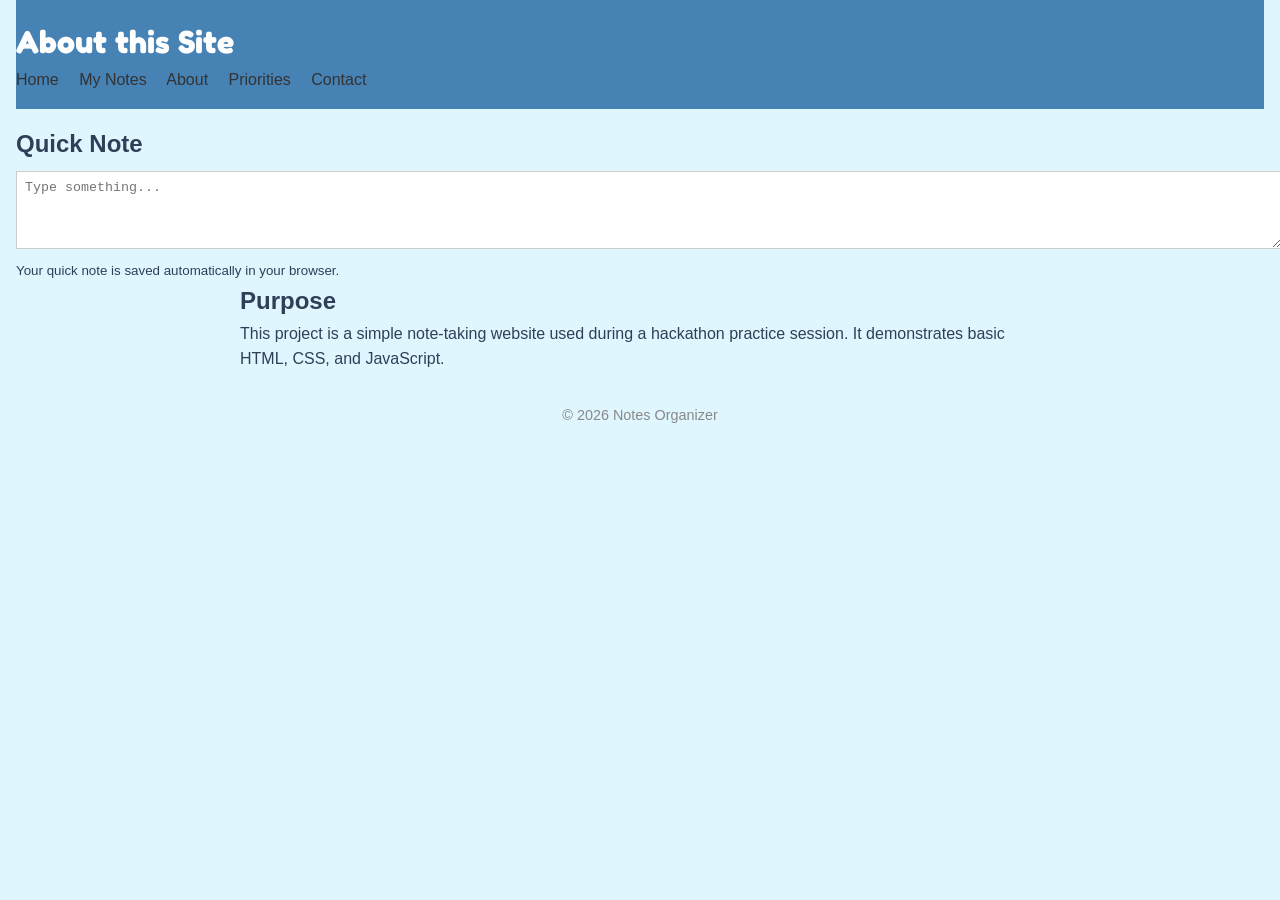
==== about.html @ 7d65b651 "nice" ====
<!DOCTYPE html>
<html lang="en">
<head>
    <meta charset="UTF-8">
    <meta name="viewport" content="width=device-width, initial-scale=1.0">
    <title>About - Notes Organizer</title>
    <link rel="stylesheet" href="styles.css">
</head>
<body>
    <header>
        <h1>About this Site</h1>
        <nav>
            <a href="index.html">Home</a>
            <a href="notes.html">My Notes</a>
            <a href="about.html">About</a>
            <a href="priorities.html">Priorities</a>
            <a href="contact.html">Contact</a>
        </nav>
    </header>
    <section id="quick-note">
        <h2>Quick Note</h2>
        <textarea id="quick-text" rows="4" placeholder="Type something..."></textarea>
        <p><small>Your quick note is saved automatically in your browser.</small></p>
    </section>
    <main>
        <section>
            <h2>Purpose</h2>
            <p>This project is a simple note-taking website used during a hackathon practice session. It demonstrates basic HTML, CSS, and JavaScript.</p>
        </section>
    </main>
    <footer>
        <p>&copy; 2026 Notes Organizer</p>
    </footer>
    <script src="main.js" defer></script>
</body>
</html>
---- styles.css ----
@import url('https://fonts.googleapis.com/css2?family=Fredoka+One&display=swap');

/* CSS Variables for theming */
:root {
    --bg-color: #E0F6FF;
    --header-bg: #4682B4;
    --text-color: #2E4057;
    --note-bg: #F0FFFF;
    --button-bg: #4682B4;
    --button-hover: #4169E1;
}

/* Basic reset and typography */
body, h1, h2, p, ul, li {
    margin: 0;
    padding: 0;
}
body {
    font-family: Arial, sans-serif;
    line-height: 1.6;
    background-color: var(--bg-color);
    color: var(--text-color);
    padding: 0 1rem;
}

header h1, header h2 {
    font-family: 'Fredoka One', cursive;
}
header {
    background-color: #4682B4; /* steel blue */
    color: #FFFFFF; /* white text for contrast */
    padding: 1rem 0;
    margin-bottom: 1rem;
}
nav a {
    color: #333;
    margin-right: 1rem;
    text-decoration: none;
}
nav a:hover {
    text-decoration: underline;
    color: #87CEEB; /* sky blue hover */
}
.dropdown {
    position: relative;
    display: inline-block;
}
.dropbtn {
    color: #FFFFFF;
    margin-right: 1rem;
    text-decoration: none;
}
.dropbtn:hover {
    text-decoration: underline;
    color: #87CEEB;
}
.dropdown-content {
    display: none;
    position: absolute;
    background-color: #4682B4;
    min-width: 160px;
    box-shadow: 0px 8px 16px 0px rgba(0,0,0,0.2);
    z-index: 1;
}
.dropdown-content a {
    color: #FFFFFF;
    padding: 12px 16px;
    text-decoration: none;
    display: block;
}
.dropdown-content a:hover {
    background-color: #4169E1;
}
.dropdown:hover .dropdown-content {
    display: block;
}
main {
    max-width: 800px;
    margin: auto;
}
footer {
    text-align: center;
    margin-top: 2rem;
    font-size: 0.9rem;
    color: #888;
}
#note-list ul {
    list-style-type: none;
}
#note-list li {
    background-color: #fffbea; /* pale yellow */
    margin-bottom: 0.5rem;
    padding: 0.5rem;
    border: 1px solid #eee;
}
#note-form form {
    display: flex;
    flex-direction: column;
}
#note-form input, #note-form textarea {
    margin-bottom: 0.5rem;
    padding: 0.5rem;
    border: 1px solid #ccc;
}
#note-form button {
    width: 100px;
    padding: 0.5rem;
    background-color: #FFC0CB; /* pastel pink */
    color: #333;
    border: 2px solid #FFC0CB;
    border-radius: 5px;
    cursor: pointer;
    transition: background-color 0.2s, border-color 0.2s;
}
#note-form button:hover {
    background-color: #FF69B4; /* darker pink */
    border-color: #FF69B4;
    box-shadow: 0 0 0 3px #FF69B4; /* outline effect */
}

#quick-note textarea {
    width: 100%;
    padding: 0.5rem;
    border: 1px solid #ccc;
    margin-top: 0.5rem;
}

@keyframes wave {
    0% { transform: translateX(-100%); opacity: 1; }
    50% { opacity: 1; }
    100% { transform: translateX(100%); opacity: 0; }
}

.wave-transition {
    position: fixed;
    top: 0;
    left: 0;
    width: 100%;
    height: 100%;
    background: linear-gradient(90deg, transparent, #87CEEB, transparent);
    animation: wave 1.5s ease-in-out;
    z-index: 9999;
    pointer-events: none;
}
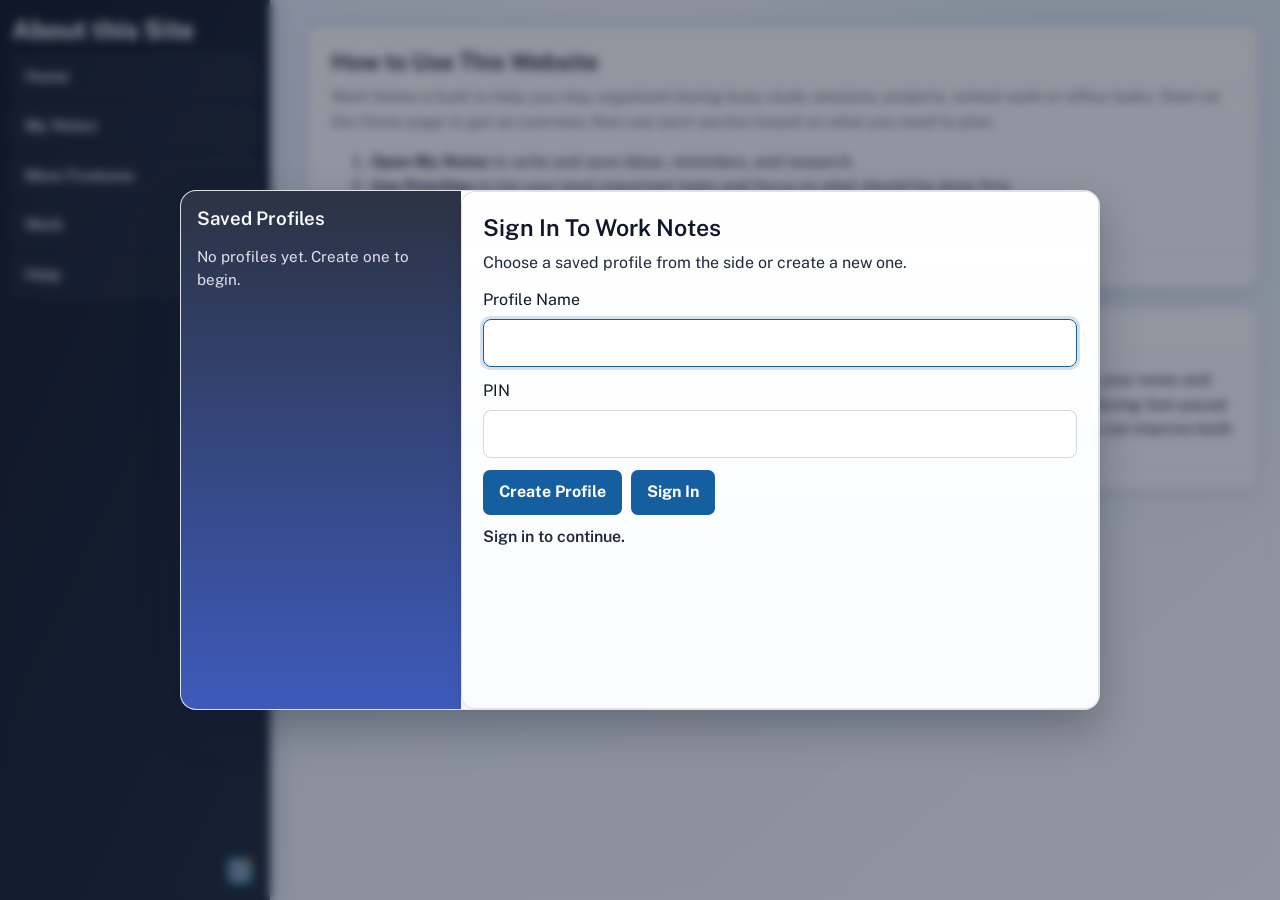
==== commit d9989def: "done most" ====
--- a/about.html
+++ b/about.html
@@ -3,7 +3,7 @@
 <head>
     <meta charset="UTF-8">
     <meta name="viewport" content="width=device-width, initial-scale=1.0">
-    <title>About - Notes Organizer</title>
+    <title>About - Work Notes</title>
     <link rel="stylesheet" href="styles.css">
 </head>
 <body>
@@ -12,24 +12,50 @@
         <nav>
             <a href="index.html">Home</a>
             <a href="notes.html">My Notes</a>
-            <a href="about.html">About</a>
-            <a href="priorities.html">Priorities</a>
-            <a href="contact.html">Contact</a>
+            <div class="dropdown">
+                <a href="#" class="dropbtn">More Features</a>
+                <div class="dropdown-content">
+                    <a href="wordle.html">Wordle</a>
+                    <a href="sudoku.html">Sudoku</a>
+                    <a href="songs.html">Songs</a>
+                </div>
+            </div>
+            <div class="dropdown">
+                <a href="#" class="dropbtn">Work</a>
+                <div class="dropdown-content">
+                    <a href="calendar.html">Calendar</a>
+                    <a href="priorities.html">Priorities</a>
+                    <a href="contact.html">Contacts</a>
+                </div>
+            </div>
+            <div class="dropdown">
+                <a href="#" class="dropbtn">Help</a>
+                <div class="dropdown-content">
+                    <a href="about.html">About</a>
+                    <a href="settings.html">Settings</a>
+                    <a href="contact.html">Contact</a>
+                </div>
+            </div>
         </nav>
     </header>
-    <section id="quick-note">
-        <h2>Quick Note</h2>
-        <textarea id="quick-text" rows="4" placeholder="Type something..."></textarea>
-        <p><small>Your quick note is saved automatically in your browser.</small></p>
-    </section>
     <main>
         <section>
-            <h2>Purpose</h2>
-            <p>This project is a simple note-taking website used during a hackathon practice session. It demonstrates basic HTML, CSS, and JavaScript.</p>
+            <h2>How to Use This Website</h2>
+            <p>Work Notes is built to help you stay organized during busy study sessions, projects, school work or office tasks. Start on the Home page to get an overview, then use each section based on what you need to plan.</p>
+            <ol>
+                <li><strong>Open My Notes</strong> to write and save ideas, reminders, and research.</li>
+                <li><strong>Use Priorities</strong> to list your most important tasks and focus on what should be done first.</li>
+                <li><strong>Visit Settings</strong> to adjust your experience if options are available.</li>
+                <li><strong>Use Contact</strong> if you need support or want to share feedback.</li>
+            </ol>
+        </section>
+        <section>
+            <h2>Why It Is Important</h2>
+            <p>Good organization reduces stress, saves time, and helps you make better decisions. This website keeps your notes and priorities in one place so you can quickly capture ideas, track what matters most, and stay productive. During fast-paced environments like study sessions, projects, school work, or office tasks, having a simple system like this can improve both your focus and your results.</p>
         </section>
     </main>
     <footer>
-        <p>&copy; 2026 Notes Organizer</p>
+        <p>&copy; 2026 Work Notes</p>
     </footer>
     <script src="main.js" defer></script>
 </body>
--- a/styles.css
+++ b/styles.css
@@ -1,144 +1,1235 @@
-@import url('https://fonts.googleapis.com/css2?family=Fredoka+One&display=swap');
-
-/* CSS Variables for theming */
+@import url('https://fonts.googleapis.com/css2?family=Public+Sans:wght@400;500;600;700&display=swap');
+
 :root {
-    --bg-color: #E0F6FF;
-    --header-bg: #4682B4;
-    --text-color: #2E4057;
-    --note-bg: #F0FFFF;
-    --button-bg: #4682B4;
-    --button-hover: #4169E1;
-}
-
-/* Basic reset and typography */
-body, h1, h2, p, ul, li {
+    --bg-color: #f3f6fa;
+    --page-glow: rgba(255, 255, 255, 0.55);
+    --bg-gradient-start: #f8fafd;
+    --bg-gradient-mid: #eef3f9;
+    --bg-gradient-end: #fbfdff;
+    --header-bg: #0f172a;
+    --header-gradient-start: #111827;
+    --header-gradient-end: #1e293b;
+    --text-color: #0f172a;
+    --header-text-color: #FFFFFF;
+    --nav-link-color: #FFFFFF;
+    --nav-hover-color: #bfdbfe;
+    --help-button-bg: #FFFFFF;
+    --help-button-text: #0f172a;
+    --help-button-border: #334155;
+    --help-button-hover-bg: #1e293b;
+    --help-button-hover-text: #FFFFFF;
+    --dropdown-link-color: #0f172a;
+    --dropdown-hover-bg: #e2e8f0;
+    --note-bg: #f8fafc;
+    --button-bg: #155fa0;
+    --button-hover: #0f4f87;
+    --surface-color: rgba(255, 255, 255, 0.99);
+    --surface-gradient-start: rgba(255, 255, 255, 1);
+    --surface-gradient-end: rgba(250, 252, 255, 0.98);
+    --surface-border: rgba(100, 116, 139, 0.2);
+    --field-bg: rgba(255, 255, 255, 0.98);
+    --field-border: rgba(100, 116, 139, 0.28);
+    --item-bg: rgba(248, 250, 252, 0.95);
+    --item-border: rgba(100, 116, 139, 0.22);
+    --muted-text-color: rgba(51, 65, 85, 0.76);
+    --focus-ring: rgba(21, 95, 160, 0.18);
+    --shadow-soft: 0 6px 16px rgba(15, 23, 42, 0.08);
+    --radius-md: 10px;
+    --radius-lg: 12px;
+    --layout-max: 1120px;
+}
+
+* {
+    box-sizing: border-box;
+}
+
+html,
+body {
     margin: 0;
     padding: 0;
 }
+
+html {
+    scroll-behavior: smooth;
+}
+
 body {
-    font-family: Arial, sans-serif;
-    line-height: 1.6;
+    min-height: 100vh;
+    display: flex;
+    flex-direction: column;
+    font-family: 'Public Sans', 'Segoe UI', sans-serif;
+    line-height: 1.55;
+    color: var(--text-color);
     background-color: var(--bg-color);
-    color: var(--text-color);
-    padding: 0 1rem;
-}
-
-header h1, header h2 {
-    font-family: 'Fredoka One', cursive;
-}
+    background-image:
+        radial-gradient(circle at 12% 8%, rgba(37, 99, 235, 0.08), transparent 34%),
+        radial-gradient(circle at 88% 16%, rgba(2, 132, 199, 0.08), transparent 31%),
+        linear-gradient(140deg, var(--bg-gradient-start) 0%, var(--bg-gradient-mid) 45%, var(--bg-gradient-end) 100%),
+        linear-gradient(180deg, var(--page-glow), rgba(255, 255, 255, 0) 220px);
+}
+
+body.has-mini-player {
+    padding-bottom: 0;
+}
+
+body.auth-locked {
+    overflow: hidden;
+}
+
+#auth-gate {
+    position: fixed;
+    inset: 0;
+    background: rgba(15, 23, 42, 0.45);
+    backdrop-filter: blur(5px);
+    z-index: 1000;
+    display: none;
+    align-items: center;
+    justify-content: center;
+    padding: 1rem;
+}
+
+#auth-gate.visible {
+    display: flex;
+}
+
+.auth-card {
+    width: min(920px, 100%);
+    min-height: min(520px, 92vh);
+    border-radius: 16px;
+    overflow: hidden;
+    border: 1px solid var(--surface-border);
+    background: var(--surface-color);
+    box-shadow: 0 18px 40px rgba(15, 23, 42, 0.3);
+    display: grid;
+    grid-template-columns: minmax(220px, 280px) 1fr;
+}
+
+.auth-profiles {
+    background: linear-gradient(180deg, rgba(15, 23, 42, 0.88), rgba(30, 64, 175, 0.86));
+    color: #f8fafc;
+    padding: 1rem;
+}
+
+.auth-profiles h3 {
+    margin-bottom: 0.9rem;
+}
+
+#auth-profile-list {
+    display: grid;
+    gap: 0.5rem;
+}
+
+.auth-profile-item {
+    width: 100%;
+    text-align: left;
+    border: 1px solid rgba(248, 250, 252, 0.28);
+    background: rgba(248, 250, 252, 0.1);
+}
+
+.auth-profile-item:hover {
+    background: rgba(248, 250, 252, 0.18);
+}
+
+.auth-empty {
+    color: rgba(248, 250, 252, 0.88);
+    font-size: 0.95rem;
+}
+
+.auth-signin {
+    padding: 1.3rem;
+}
+
+.auth-signin p {
+    margin-bottom: 0.8rem;
+}
+
+.auth-actions {
+    display: flex;
+    flex-wrap: wrap;
+    gap: 0.55rem;
+}
+
+#auth-message {
+    min-height: 1.25rem;
+    margin-top: 0.65rem;
+    font-weight: 600;
+}
+
+.profile-chip {
+    margin-left: auto;
+    display: inline-flex;
+    align-items: center;
+    gap: 0.45rem;
+    padding: 0.3rem 0.5rem;
+    border-radius: 999px;
+    border: 1px solid rgba(255, 255, 255, 0.35);
+    color: var(--header-text-color);
+    font-size: 0.88rem;
+    background: rgba(15, 23, 42, 0.2);
+}
+
+.profile-chip button {
+    padding: 0.25rem 0.55rem;
+    border-radius: 999px;
+    font-size: 0.8rem;
+}
+
+h1,
+h2,
+h3 {
+    margin: 0;
+    line-height: 1.25;
+}
+
+h1 {
+    font-family: 'Public Sans', 'Segoe UI', sans-serif;
+    font-weight: 700;
+    letter-spacing: -0.01em;
+}
+
+h2,
+h3 {
+    font-family: 'Public Sans', 'Segoe UI', sans-serif;
+    font-weight: 600;
+    margin-bottom: 0.7rem;
+}
+
+p {
+    margin: 0;
+}
+
 header {
-    background-color: #4682B4; /* steel blue */
-    color: #FFFFFF; /* white text for contrast */
-    padding: 1rem 0;
-    margin-bottom: 1rem;
-}
-nav a {
-    color: #333;
-    margin-right: 1rem;
+    position: sticky;
+    top: 0;
+    z-index: 60;
+    background-color: rgba(15, 23, 42, 0.88);
+    background-image: linear-gradient(115deg, var(--header-gradient-start), var(--header-gradient-end));
+    color: var(--header-text-color);
+    box-shadow: 0 3px 12px rgba(15, 23, 42, 0.2);
+    border-bottom: 1px solid rgba(148, 163, 184, 0.24);
+    backdrop-filter: blur(8px);
+}
+
+header::after {
+    content: '';
+    position: absolute;
+    right: 1rem;
+    top: 0.65rem;
+    width: 30px;
+    height: 30px;
+    background-image: url('notes-logo.svg');
+    background-size: contain;
+    background-repeat: no-repeat;
+    background-position: center;
+    opacity: 0.82;
+}
+
+header h1 {
+    width: min(var(--layout-max), calc(100% - 2.2rem));
+    margin: 0 auto;
+    padding: 0.9rem 0 0.55rem;
+    font-size: clamp(1.15rem, 2.4vw, 1.62rem);
+}
+
+nav {
+    width: min(var(--layout-max), calc(100% - 2.2rem));
+    margin: 0 auto;
+    padding: 0 0 0.8rem;
+    display: flex;
+    flex-wrap: wrap;
+    align-items: center;
+    gap: 0.45rem 0.6rem;
+}
+
+nav > a,
+.dropbtn {
+    color: var(--nav-link-color);
     text-decoration: none;
-}
-nav a:hover {
-    text-decoration: underline;
-    color: #87CEEB; /* sky blue hover */
-}
+    font-weight: 600;
+    letter-spacing: 0.01em;
+    opacity: 0.96;
+    transition: opacity 0.2s ease, color 0.2s ease, background-color 0.2s ease;
+    padding: 0.35rem 0.7rem;
+    border-radius: 999px;
+    border: 1px solid transparent;
+}
+
+nav > a:hover,
+.dropbtn:hover {
+    color: var(--nav-hover-color);
+    opacity: 1;
+    background-color: rgba(255, 255, 255, 0.09);
+    border-color: rgba(203, 213, 225, 0.2);
+}
+
 .dropdown {
     position: relative;
-    display: inline-block;
-}
-.dropbtn {
-    color: #FFFFFF;
-    margin-right: 1rem;
-    text-decoration: none;
-}
-.dropbtn:hover {
-    text-decoration: underline;
-    color: #87CEEB;
-}
+}
+
 .dropdown-content {
     display: none;
     position: absolute;
-    background-color: #4682B4;
-    min-width: 160px;
-    box-shadow: 0px 8px 16px 0px rgba(0,0,0,0.2);
-    z-index: 1;
-}
+    top: calc(100% + 0.45rem);
+    left: 0;
+    min-width: 220px;
+    overflow: hidden;
+    border-radius: var(--radius-md);
+    border: 1px solid rgba(148, 163, 184, 0.35);
+    background-color: #ffffff;
+    box-shadow: 0 14px 30px rgba(15, 23, 42, 0.2);
+    z-index: 20;
+}
+
 .dropdown-content a {
-    color: #FFFFFF;
-    padding: 12px 16px;
-    text-decoration: none;
     display: block;
-}
+    padding: 0.7rem 0.95rem;
+    color: var(--dropdown-link-color);
+}
+
 .dropdown-content a:hover {
-    background-color: #4169E1;
-}
-.dropdown:hover .dropdown-content {
+    background-color: var(--dropdown-hover-bg);
+}
+
+.dropdown.open .dropdown-content {
     display: block;
 }
+
+main,
+#quick-note {
+    width: min(var(--layout-max), calc(100% - 2.2rem));
+    margin: 1.4rem auto 0;
+}
+
 main {
-    max-width: 800px;
-    margin: auto;
-}
-footer {
-    text-align: center;
-    margin-top: 2rem;
+    display: grid;
+    gap: 1.2rem;
+}
+
+section {
+    background-color: var(--surface-color);
+    background-image: linear-gradient(180deg, var(--surface-gradient-start), var(--surface-gradient-end));
+    border: 1px solid var(--surface-border);
+    border-radius: 14px;
+    box-shadow: var(--shadow-soft), inset 0 1px 0 rgba(255, 255, 255, 0.55);
+    padding: 1.35rem 1.45rem;
+}
+
+section h2 {
+    font-size: clamp(1.1rem, 2vw, 1.45rem);
+    margin-bottom: 0.55rem;
+}
+
+main > section:first-child {
+    border-top: 3px solid rgba(21, 95, 160, 0.22);
+}
+
+main > section:first-child p {
+    color: var(--muted-text-color);
+}
+
+section > p,
+section li {
+    color: #1e293b;
+}
+
+a {
+    color: var(--button-bg);
+}
+
+a:hover {
+    color: var(--button-hover);
+}
+
+small {
+    color: var(--muted-text-color);
+}
+
+input,
+textarea,
+select,
+button {
+    font: inherit;
+}
+
+input,
+textarea,
+select {
+    width: 100%;
+    margin-top: 0.35rem;
+    margin-bottom: 0.75rem;
+    padding: 0.68rem 0.78rem;
+    border: 1px solid var(--field-border);
+    border-radius: 8px;
+    background: var(--field-bg);
+    color: var(--text-color);
+}
+
+input:focus,
+textarea:focus,
+select:focus {
+    outline: none;
+    border-color: var(--button-bg);
+    box-shadow: 0 0 0 3px var(--focus-ring);
+}
+
+button {
+    border: 0;
+    border-radius: 7px;
+    padding: 0.62rem 1rem;
+    background-color: var(--button-bg);
+    color: #ffffff;
+    font-weight: 700;
+    cursor: pointer;
+    transition: background-color 0.2s ease, box-shadow 0.2s ease;
+}
+
+button:hover {
+    background-color: var(--button-hover);
+    box-shadow: 0 4px 10px rgba(15, 23, 42, 0.18);
+}
+
+button:active {
+    box-shadow: inset 0 1px 2px rgba(15, 23, 42, 0.2);
+}
+
+#new-note,
+#new-priority {
+    display: grid;
+    gap: 0.15rem;
+}
+
+#quick-note textarea {
+    min-height: 120px;
+}
+
+#note-list ul,
+#priorities {
+    margin: 0.7rem 0 0;
+    padding: 0;
+    list-style: none;
+    border-radius: var(--radius-md);
+}
+
+#contact-list ul {
+    margin: 0.7rem 0 0;
+    padding: 0;
+    list-style: none;
+    border-radius: var(--radius-md);
+}
+
+#timezone-list {
+    margin: 0.7rem 0 0;
+    padding: 0;
+    list-style: none;
+    border-radius: var(--radius-md);
+}
+
+#note-list li,
+#priority-list li {
+    margin-bottom: 0.65rem;
+    border-radius: var(--radius-md);
+    border: 1px solid var(--item-border);
+    padding: 0.82rem 0.9rem;
+    background: var(--item-bg);
+    display: grid;
+    gap: 0.25rem;
+    border-left: 4px solid rgba(21, 95, 160, 0.28);
+    transition: box-shadow 0.18s ease, border-color 0.18s ease;
+}
+
+#contact-list li {
+    margin-bottom: 0.65rem;
+    border-radius: var(--radius-md);
+    border: 1px solid var(--item-border);
+    padding: 0.82rem 0.9rem;
+    background: var(--item-bg);
+    display: grid;
+    gap: 0.25rem;
+    border-left: 4px solid rgba(21, 95, 160, 0.28);
+    transition: box-shadow 0.18s ease, border-color 0.18s ease;
+}
+
+#timezone-list li {
+    margin-bottom: 0.65rem;
+    border-radius: var(--radius-md);
+    border: 1px solid var(--item-border);
+    padding: 0.82rem 0.9rem;
+    background: var(--item-bg);
+    display: grid;
+    gap: 0.25rem;
+    border-left: 4px solid rgba(21, 95, 160, 0.28);
+    transition: box-shadow 0.18s ease, border-color 0.18s ease;
+}
+
+#note-list li:hover,
+#priority-list li:hover,
+#contact-list li:hover,
+#timezone-list li:hover {
+    border-color: rgba(21, 95, 160, 0.35);
+    box-shadow: 0 6px 14px rgba(15, 23, 42, 0.1);
+}
+
+#timezone-list li strong {
+    display: block;
+    margin-bottom: 0.2rem;
+}
+
+#timezone-list li p {
+    margin-top: 0.2rem;
+}
+
+#timezone-list li button {
+    margin-top: 0.5rem;
+    width: auto;
+    padding: 0.38rem 0.65rem;
+    font-size: 0.88rem;
+}
+
+#timezone-viewer form {
+    margin-top: 0.65rem;
+}
+
+#timezone-error {
+    min-height: 1.1rem;
+    margin-top: 0.35rem;
+    color: #b91c1c;
+    font-size: 0.92rem;
+}
+
+#contact-list li strong {
+    display: block;
+    margin-bottom: 0.3rem;
+    font-size: 1.02rem;
+}
+
+#contact-list li p {
+    margin-top: 0.24rem;
+    color: var(--text-color);
+}
+
+#contact-list li button {
+    margin-top: 0.6rem;
+    width: auto;
+    padding: 0.42rem 0.72rem;
     font-size: 0.9rem;
-    color: #888;
-}
-#note-list ul {
-    list-style-type: none;
-}
-#note-list li {
-    background-color: #fffbea; /* pale yellow */
+}
+
+#priority-list li strong {
+    display: block;
+    margin-top: 0.22rem;
+    font-size: 1.04rem;
+    font-weight: 700;
+    color: var(--text-color);
+}
+
+#priority-list li p {
+    margin-top: 0.4rem;
+    color: var(--text-color);
+    line-height: 1.5;
+}
+
+.priority-meta {
+    display: inline-block;
+    margin-bottom: 0.12rem;
+    padding: 0.18rem 0.52rem;
+    border-radius: 999px;
+    font-size: 0.76rem;
+    font-weight: 700;
+    letter-spacing: 0.03em;
+    text-transform: uppercase;
+    color: var(--muted-text-color);
+    background-color: rgba(148, 163, 184, 0.18);
+}
+
+#priority-list li button {
+    margin-top: 0.65rem;
+    width: auto;
+    padding: 0.42rem 0.72rem;
+    font-size: 0.92rem;
+}
+
+#priority-chart {
+    margin-top: 0.2rem;
+}
+
+#priority-chart h2 {
+    margin-bottom: 0.65rem;
+}
+
+#chartCanvas {
+    width: 100% !important;
+    height: 320px !important;
+}
+
+#theme-form {
+    margin-top: 0.9rem;
+}
+
+#alarm-form,
+#custom-theme-form {
+    margin-top: 0.9rem;
+}
+
+#theme-form label {
+    display: flex;
+    align-items: center;
+    gap: 0.55rem;
+    margin-bottom: 0.45rem;
+}
+
+#theme-form input[type='radio'] {
+    width: auto;
+    margin: 0;
+}
+
+#theme-form br {
+    display: none;
+}
+
+.palette-grid {
+    display: grid;
+    grid-template-columns: repeat(2, minmax(180px, 1fr));
+    gap: 0.6rem 0.9rem;
+    margin-bottom: 0.75rem;
+}
+
+#custom-theme-form input[type='color'] {
+    height: 42px;
+    padding: 0.25rem;
+    cursor: pointer;
+}
+
+#custom-theme-form button,
+#alarm-form button {
+    margin-right: 0.5rem;
     margin-bottom: 0.5rem;
-    padding: 0.5rem;
-    border: 1px solid #eee;
-}
-#note-form form {
+}
+
+#wordle-game p {
+    margin-bottom: 0.75rem;
+}
+
+#wordle-form {
     display: flex;
-    flex-direction: column;
-}
-#note-form input, #note-form textarea {
+    flex-wrap: wrap;
+    align-items: center;
+    gap: 0.6rem;
+    margin-bottom: 0.55rem;
+}
+
+#wordle-form label {
+    flex-basis: 100%;
+    font-weight: 600;
+}
+
+#wordle-form input {
+    width: 190px;
+    margin: 0;
+    text-transform: uppercase;
+    letter-spacing: 0.1em;
+    font-weight: 700;
+}
+
+#wordle-form button {
+    margin: 0;
+}
+
+#wordle-status {
+    min-height: 1.35rem;
+    margin: 0.3rem 0 0.85rem;
+    font-weight: 600;
+}
+
+#wordle-board {
+    display: grid;
+    gap: 0.5rem;
+}
+
+.wordle-row {
+    display: grid;
+    grid-template-columns: repeat(5, minmax(46px, 62px));
+    gap: 0.42rem;
+}
+
+.wordle-tile {
+    aspect-ratio: 1 / 1;
+    border: 1px solid var(--field-border);
+    border-radius: 8px;
+    display: grid;
+    place-items: center;
+    font-family: 'Public Sans', 'Segoe UI', sans-serif;
+    font-size: 1.24rem;
+    font-weight: 700;
+    text-transform: uppercase;
+    background: rgba(255, 255, 255, 0.75);
+}
+
+.wordle-tile.correct {
+    background: #2f855a;
+    color: #ffffff;
+    border-color: #2f855a;
+}
+
+.wordle-tile.present {
+    background: #b7791f;
+    color: #ffffff;
+    border-color: #b7791f;
+}
+
+.wordle-tile.absent {
+    background: #4a5568;
+    color: #ffffff;
+    border-color: #4a5568;
+}
+
+#sudoku-game p {
+    margin-bottom: 0.75rem;
+}
+
+#calendar-controls {
+    display: flex;
+    flex-wrap: wrap;
+    align-items: center;
+    gap: 0.55rem;
+    margin: 0.7rem 0;
+}
+
+#calendar-controls strong {
+    font-family: 'Public Sans', 'Segoe UI', sans-serif;
+    font-size: 1.04rem;
+    margin-right: 0.25rem;
+}
+
+#calendar-controls button {
+    margin: 0;
+}
+
+#calendar-grid {
+    display: grid;
+    grid-template-columns: repeat(7, minmax(40px, 1fr));
+    gap: 0.42rem;
+}
+
+.calendar-cell {
+    border: 1px solid var(--item-border);
+    border-radius: 8px;
+    min-height: 42px;
+    display: grid;
+    place-items: center;
+    background: var(--item-bg);
+    font-weight: 600;
+}
+
+.calendar-weekday {
+    background: rgba(148, 163, 184, 0.2);
+    font-size: 0.86rem;
+    text-transform: uppercase;
+    letter-spacing: 0.03em;
+}
+
+.calendar-empty {
+    background: transparent;
+    border-style: dashed;
+    opacity: 0.5;
+}
+
+.calendar-today {
+    border-color: var(--button-bg);
+    box-shadow: 0 0 0 2px var(--focus-ring);
+}
+
+#songs-player h3 {
     margin-bottom: 0.5rem;
-    padding: 0.5rem;
-    border: 1px solid #ccc;
-}
-#note-form button {
-    width: 100px;
-    padding: 0.5rem;
-    background-color: #FFC0CB; /* pastel pink */
-    color: #333;
-    border: 2px solid #FFC0CB;
-    border-radius: 5px;
-    cursor: pointer;
-    transition: background-color 0.2s, border-color 0.2s;
-}
-#note-form button:hover {
-    background-color: #FF69B4; /* darker pink */
-    border-color: #FF69B4;
-    box-shadow: 0 0 0 3px #FF69B4; /* outline effect */
-}
-
-#quick-note textarea {
+}
+
+#songs-player p {
+    margin-bottom: 0.8rem;
+}
+
+#songs-player label {
+    display: block;
+    margin-bottom: 0.25rem;
+    font-weight: 600;
+}
+
+#song-search-form {
+    display: grid;
+    gap: 0.15rem;
+    margin-bottom: 0.55rem;
+    max-width: 540px;
+}
+
+#song-search-form button {
+    width: fit-content;
+}
+
+#song-search-status {
+    min-height: 1.2rem;
+    margin-bottom: 0.7rem;
+    color: var(--muted-text-color);
+    font-weight: 600;
+}
+
+#song-select {
+    max-width: 420px;
+    margin-bottom: 0.8rem;
+}
+
+.video-embed {
+    position: relative;
     width: 100%;
-    padding: 0.5rem;
-    border: 1px solid #ccc;
-    margin-top: 0.5rem;
-}
-
-@keyframes wave {
-    0% { transform: translateX(-100%); opacity: 1; }
-    50% { opacity: 1; }
-    100% { transform: translateX(100%); opacity: 0; }
-}
-
-.wave-transition {
-    position: fixed;
-    top: 0;
-    left: 0;
+    max-width: 720px;
+    aspect-ratio: 16 / 9;
+    border-radius: var(--radius-md);
+    overflow: hidden;
+    border: 1px solid var(--field-border);
+    background: rgba(15, 23, 42, 0.25);
+}
+
+.video-embed iframe {
     width: 100%;
     height: 100%;
-    background: linear-gradient(90deg, transparent, #87CEEB, transparent);
-    animation: wave 1.5s ease-in-out;
-    z-index: 9999;
-    pointer-events: none;
-}+    border: 0;
+}
+
+#sudoku-controls {
+    display: flex;
+    flex-wrap: wrap;
+    gap: 0.5rem;
+    margin-bottom: 0.65rem;
+}
+
+#sudoku-controls button {
+    margin: 0;
+}
+
+#sudoku-controls label {
+    align-self: center;
+    font-weight: 600;
+}
+
+#sudoku-difficulty {
+    width: auto;
+    min-width: 120px;
+    margin: 0;
+    padding: 0.45rem 0.5rem;
+}
+
+#sudoku-status {
+    min-height: 1.3rem;
+    margin-bottom: 0.45rem;
+    font-weight: 600;
+}
+
+#sudoku-stats {
+    display: flex;
+    flex-wrap: wrap;
+    gap: 0.9rem;
+    margin-bottom: 0.8rem;
+}
+
+#sudoku-stats span {
+    font-size: 0.95rem;
+}
+
+#sudoku-stats strong {
+    font-family: 'Public Sans', 'Segoe UI', sans-serif;
+}
+
+#sudoku-board {
+    display: grid;
+    grid-template-columns: repeat(9, 44px);
+    gap: 0;
+    width: fit-content;
+    border: 2px solid #334155;
+    border-radius: 10px;
+    overflow: hidden;
+    background: rgba(255, 255, 255, 0.86);
+}
+
+.sudoku-cell {
+    width: 44px;
+    height: 44px;
+    margin: 0;
+    border: 1px solid rgba(51, 65, 85, 0.2);
+    border-radius: 0;
+    text-align: center;
+    font-family: 'Public Sans', 'Segoe UI', sans-serif;
+    font-size: 1.08rem;
+    font-weight: 700;
+    padding: 0;
+}
+
+.sudoku-cell.given {
+    background: rgba(51, 65, 85, 0.14);
+    color: #1f2937;
+}
+
+.sudoku-cell.hint-fill {
+    background: rgba(16, 185, 129, 0.2);
+}
+
+.sudoku-cell.invalid {
+    background: rgba(220, 38, 38, 0.2);
+    border-color: rgba(220, 38, 38, 0.5);
+}
+
+.sudoku-cell.block-right {
+    border-right: 2px solid #334155;
+}
+
+.sudoku-cell.block-bottom {
+    border-bottom: 2px solid #334155;
+}
+
+footer {
+    margin-top: auto;
+    width: min(var(--layout-max), calc(100% - 2.2rem));
+    text-align: center;
+    padding: 1.6rem 0 1.8rem;
+    color: var(--muted-text-color);
+    font-size: 0.92rem;
+    border-top: 1px solid rgba(148, 163, 184, 0.28);
+    margin-top: 1.6rem;
+}
+
+#mini-song-player {
+    position: fixed;
+    left: 1rem;
+    top: 1rem;
+    width: 520px;
+    height: 260px;
+    min-width: 50px;
+    min-height: 50px;
+    max-width: calc(100vw - 0.8rem);
+    max-height: calc(100vh - 0.8rem);
+    border-radius: var(--radius-lg);
+    border: 1px solid var(--surface-border);
+    background: var(--surface-color);
+    box-shadow: 0 14px 24px rgba(15, 23, 42, 0.26);
+    padding: 0.7rem 0.8rem;
+    z-index: 90;
+    resize: both;
+    overflow: auto;
+}
+
+.mini-song-top {
+    display: flex;
+    flex-wrap: wrap;
+    gap: 0.45rem 0.7rem;
+    align-items: center;
+    margin-bottom: 0.45rem;
+    cursor: move;
+    user-select: none;
+    touch-action: none;
+}
+
+.mini-song-top.dragging {
+    cursor: grabbing;
+}
+
+.mini-song-controls {
+    display: flex;
+    align-items: center;
+    gap: 0.55rem;
+}
+
+.mini-song-controls a {
+    font-weight: 700;
+}
+
+.mini-song-controls button {
+    margin: 0;
+}
+
+.mini-song-settings {
+    margin-top: 0.55rem;
+    display: flex;
+    flex-wrap: wrap;
+    align-items: center;
+    gap: 0.5rem 0.7rem;
+}
+
+.mini-song-settings label {
+    font-weight: 600;
+}
+
+#mini-song-size {
+    width: 130px;
+    margin: 0;
+}
+
+#mini-song-size-value {
+    min-width: 48px;
+    font-weight: 700;
+    color: var(--muted-text-color);
+}
+
+.mini-song-toggle {
+    display: inline-flex;
+    align-items: center;
+    gap: 0.35rem;
+}
+
+.mini-song-toggle input {
+    width: auto;
+    margin: 0;
+}
+
+.mini-song-image {
+    margin-top: 0.6rem;
+    border-radius: var(--radius-md);
+    overflow: hidden;
+    border: 1px solid var(--field-border);
+    background: rgba(15, 23, 42, 0.2);
+}
+
+.mini-song-image.hidden {
+    display: none;
+}
+
+.mini-song-image img {
+    display: block;
+    width: 100%;
+    max-height: 96px;
+    object-fit: cover;
+}
+
+.mini-song-embed {
+    margin-top: 0.6rem;
+    border-radius: var(--radius-md);
+    overflow: hidden;
+    border: 1px solid var(--field-border);
+    background: rgba(15, 23, 42, 0.25);
+}
+
+.mini-song-embed.hidden {
+    display: none;
+}
+
+.mini-song-embed iframe {
+    width: 100%;
+    height: 160px;
+    border: 0;
+}
+
+@media (max-width: 760px) {
+    .auth-card {
+        grid-template-columns: 1fr;
+    }
+
+    header h1 {
+        font-size: 1.25rem;
+    }
+
+    header::after {
+        width: 28px;
+        height: 28px;
+        top: 0.78rem;
+    }
+
+    section {
+        padding: 1rem;
+    }
+
+    #chartCanvas {
+        height: 250px !important;
+    }
+
+    .palette-grid {
+        grid-template-columns: 1fr;
+    }
+
+    .wordle-row {
+        grid-template-columns: repeat(5, minmax(42px, 52px));
+    }
+
+    .video-embed {
+        max-width: 100%;
+    }
+
+    #sudoku-board {
+        grid-template-columns: repeat(9, 36px);
+    }
+
+    .sudoku-cell {
+        width: 36px;
+        height: 36px;
+        font-size: 0.98rem;
+    }
+
+    .profile-chip {
+        margin-left: 0;
+    }
+
+    .mini-song-controls {
+        flex-wrap: wrap;
+    }
+
+    .mini-song-settings {
+        gap: 0.45rem;
+    }
+
+    #mini-song-size {
+        width: 100px;
+    }
+
+    .mini-song-embed iframe {
+        height: 150px;
+    }
+}
+
+@media (min-width: 1024px) {
+    body {
+        padding-left: 286px;
+    }
+
+    header {
+        position: fixed;
+        inset: 0 auto 0 0;
+        width: 270px;
+        border-bottom: none;
+        border-right: 1px solid rgba(148, 163, 184, 0.22);
+        box-shadow: 6px 0 18px rgba(15, 23, 42, 0.16);
+        backdrop-filter: blur(10px);
+    }
+
+    header::after {
+        right: 0.9rem;
+        top: auto;
+        bottom: 0.85rem;
+        opacity: 0.66;
+    }
+
+    header h1,
+    nav {
+        width: calc(100% - 1.5rem);
+        margin-left: 0.75rem;
+        margin-right: 0.75rem;
+    }
+
+    nav {
+        display: grid;
+        align-content: start;
+        gap: 0.42rem;
+        padding-bottom: 1.1rem;
+    }
+
+    nav > a,
+    .dropbtn {
+        display: block;
+        width: 100%;
+        padding: 0.5rem 0.72rem;
+        border-radius: 8px;
+        border: 1px solid rgba(148, 163, 184, 0.22);
+        background: rgba(255, 255, 255, 0.04);
+    }
+
+    .dropdown {
+        width: 100%;
+    }
+
+    .dropdown-content {
+        position: static;
+        margin-top: 0.28rem;
+        min-width: 0;
+        box-shadow: none;
+        border-radius: 8px;
+        border: 1px solid rgba(148, 163, 184, 0.28);
+        overflow: hidden;
+    }
+
+    .dropdown-content a {
+        font-size: 0.95rem;
+    }
+
+    .profile-chip {
+        margin-left: 0;
+        justify-self: start;
+    }
+
+    main,
+    #quick-note,
+    footer {
+        width: min(var(--layout-max), calc(100% - 2.6rem));
+    }
+
+    body.layout-compact {
+        padding-left: 0;
+    }
+
+    body.layout-compact header {
+        position: sticky;
+        inset: auto;
+        top: 0;
+        width: auto;
+        border-right: none;
+        border-bottom: 1px solid rgba(148, 163, 184, 0.24);
+        box-shadow: 0 3px 12px rgba(15, 23, 42, 0.2);
+        backdrop-filter: blur(8px);
+    }
+
+    body.layout-compact header::after {
+        right: 1rem;
+        top: 0.65rem;
+        bottom: auto;
+        opacity: 0.82;
+    }
+
+    body.layout-compact header h1 {
+        width: min(var(--layout-max), calc(100% - 2.2rem));
+        margin: 0 auto;
+    }
+
+    body.layout-compact nav {
+        width: min(var(--layout-max), calc(100% - 2.2rem));
+        margin: 0 auto;
+        display: flex;
+        flex-wrap: wrap;
+        align-items: center;
+        gap: 0.45rem 0.6rem;
+        padding-bottom: 0.8rem;
+    }
+
+    body.layout-compact nav > a,
+    body.layout-compact .dropbtn {
+        display: inline-flex;
+        width: auto;
+        padding: 0.35rem 0.7rem;
+        border-radius: 999px;
+        border: 1px solid transparent;
+        background: transparent;
+    }
+
+    body.layout-compact nav > a:hover,
+    body.layout-compact .dropbtn:hover {
+        background-color: rgba(255, 255, 255, 0.09);
+        border-color: rgba(203, 213, 225, 0.2);
+    }
+
+    body.layout-compact .dropdown {
+        width: auto;
+    }
+
+    body.layout-compact .dropdown-content {
+        position: absolute;
+        margin-top: 0;
+        top: calc(100% + 0.45rem);
+        left: 0;
+        min-width: 220px;
+        box-shadow: 0 14px 30px rgba(15, 23, 42, 0.2);
+        border-radius: var(--radius-md);
+        border: 1px solid rgba(148, 163, 184, 0.35);
+    }
+
+    body.layout-compact .profile-chip {
+        margin-left: auto;
+        justify-self: auto;
+    }
+
+    body.layout-compact main,
+    body.layout-compact #quick-note,
+    body.layout-compact footer {
+        width: min(var(--layout-max), calc(100% - 2.2rem));
+    }
+}
